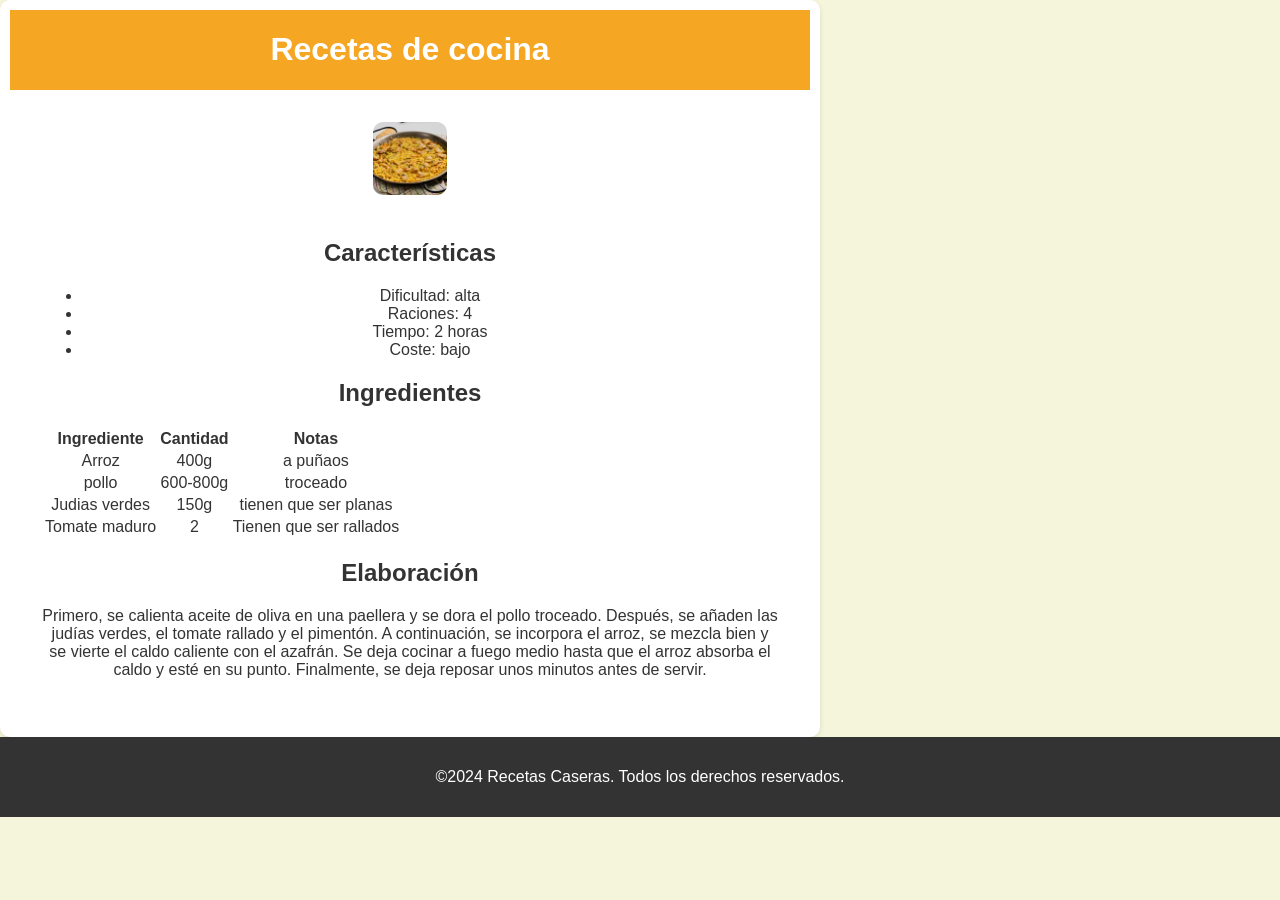
==== AP web-html/Receta de cocina/index.html @ 59f19183 "Hay que terminar la receta" ====
<!DOCTYPE html>
<html lang="en">
<head>
    <meta charset="UTF-8">
    <meta name="viewport" content="width=device-width, initial-scale=1.0">
    <link rel="stylesheet" href="index.css">
    <title>Document</title>
</head>
<body>
    <div class="Receta">
        <header>
            <h1>Recetas de cocina</h1>
        </header>
        <main>
            <div class="imagen-receta">
                <img src="paella de pollo.jpeg" alt="Receta paella">
            </div>

            <div class="Características">
                <h2>Características</h2>
                <ul>
                    <li>Dificultad: alta</li>
                    <li>Raciones: 4</li>
                    <li>Tiempo: 2 horas</li>
                    <li>Coste: bajo</li>
                </ul>
            </div>
            <div class="ingredientes">
                <h2>Ingredientes</h2>
                <table>
                    <tr>
                        <th>Ingrediente</th>
                        <th>Cantidad</th>
                        <th>Notas</th>
                    </tr>
                    <tr>
                        <td>Arroz</td>
                        <td>400g</td>
                        <td>a puñaos</td>
                    </tr>
                    <tr>
                        <td>pollo</td>
                        <td>600-800g</td>
                        <td>troceado</td>
                    </tr>
                    <tr>
                        <td>Judias verdes</td>
                        <td>150g</td>
                        <td>tienen que ser planas</td>
                    </tr>
                    <tr>
                        <td>Tomate maduro</td>
                        <td>2</td>
                        <td>Tienen que ser rallados</td>
                    </tr>
                </table>
            </div>
            <div class="Características">
                <h2>Elaboración</h2>
                <p>
                Primero, se calienta aceite de oliva en una paellera y se dora el pollo troceado. Después, se añaden las judías verdes, el tomate rallado y el pimentón. A continuación, se incorpora el arroz, se mezcla bien y se vierte el caldo caliente con el azafrán. Se deja cocinar a fuego medio hasta que el arroz absorba el caldo y esté en su punto. Finalmente, se deja reposar unos minutos antes de servir.
                </p>
            </div>
        </div>
    </main>

    <footer>
        <p>&copy;2024 Recetas Caseras. Todos los derechos reservados.</p>
    </footer>

</body>
</html>
---- AP web-html/Receta de cocina/index.css ----
body {
    font-family: Arial, sans-serif;
    box-sizing: border-box;
    margin: 0%;
    padding: 0%;
    display: flex;
    flex-direction: column;
    text-align: center;
    justify-content: center;
    background-color: beige;
}

header {
    background-color: #f5a623;
    color: white;
    display: flex;
    flex-direction: column;
    text-align: center;
    justify-content: center;
    padding: 0%;
}

main {
    background-color: white;
    padding: 2rem;
}

footer {
    background-color: #333;
    color: white;
    text-align: center;
    padding: 15px;
}

.Receta {
    background-color: White;
    color: #333;
    box-shadow: 0 2px 5px rgba(0, 0, 0, 0.1);
    max-width: 800px;
    text-align: center;
    border-radius: 10px;
    padding: 10px;
}
.imagen-receta img {
    width: 10%;
    border-radius: 10px;
    max-width: 100%;
    margin-bottom: 20px;
}
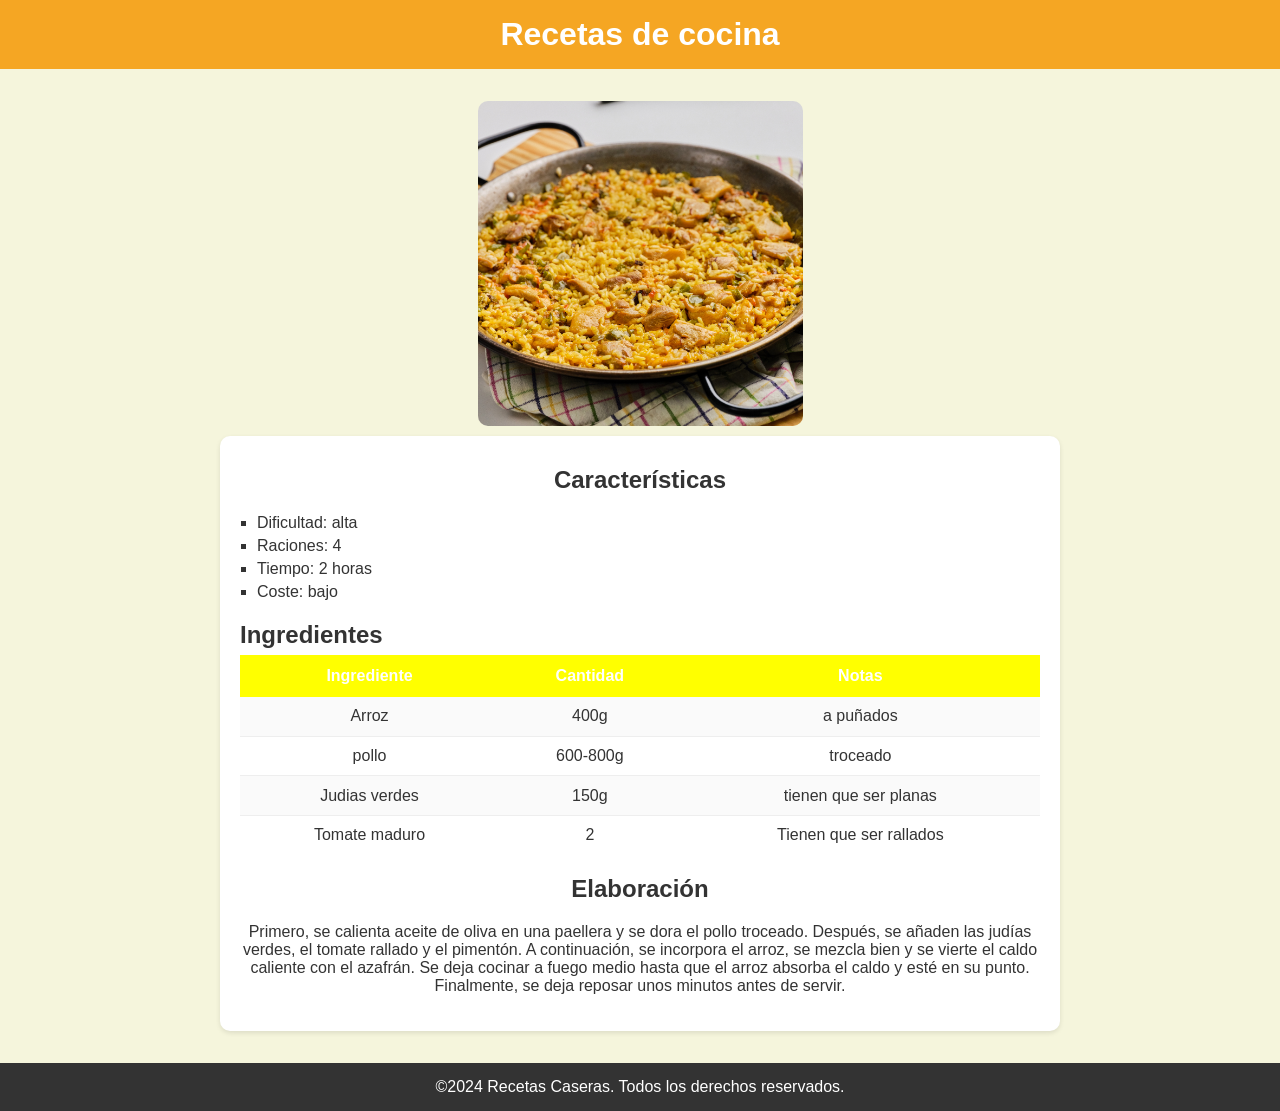
==== commit 0ac7e02c: "Receta terminada y nuevo temario en python" ====
--- a/AP web-html/Receta de cocina/index.html
+++ b/AP web-html/Receta de cocina/index.html
@@ -7,15 +7,14 @@
     <title>Document</title>
 </head>
 <body>
-    <div class="Receta">
-        <header>
-            <h1>Recetas de cocina</h1>
-        </header>
+    <header>
+        <h1>Recetas de cocina</h1>
+    </header>
         <main>
             <div class="imagen-receta">
                 <img src="paella de pollo.jpeg" alt="Receta paella">
             </div>
-
+            <div class="Receta">
             <div class="Características">
                 <h2>Características</h2>
                 <ul>
@@ -36,7 +35,7 @@
                     <tr>
                         <td>Arroz</td>
                         <td>400g</td>
-                        <td>a puñaos</td>
+                        <td>a puñados</td>
                     </tr>
                     <tr>
                         <td>pollo</td>
@@ -55,7 +54,7 @@
                     </tr>
                 </table>
             </div>
-            <div class="Características">
+            <div class="Elaboración">
                 <h2>Elaboración</h2>
                 <p>
                 Primero, se calienta aceite de oliva en una paellera y se dora el pollo troceado. Después, se añaden las judías verdes, el tomate rallado y el pimentón. A continuación, se incorpora el arroz, se mezcla bien y se vierte el caldo caliente con el azafrán. Se deja cocinar a fuego medio hasta que el arroz absorba el caldo y esté en su punto. Finalmente, se deja reposar unos minutos antes de servir.
@@ -63,7 +62,6 @@
             </div>
         </div>
     </main>
-
     <footer>
         <p>&copy;2024 Recetas Caseras. Todos los derechos reservados.</p>
     </footer>
--- a/AP web-html/Receta de cocina/index.css
+++ b/AP web-html/Receta de cocina/index.css
@@ -1,3 +1,4 @@
+/* Estilos generales */
 body {
     font-family: Arial, sans-serif;
     box-sizing: border-box;
@@ -5,26 +6,120 @@
     padding: 0%;
     display: flex;
     flex-direction: column;
-    text-align: center;
-    justify-content: center;
-    background-color: beige;
+    min-height: 100vh;
+    color: #333;
 }
-
+/* Caebezera */
 header {
     background-color: #f5a623;
     color: white;
     display: flex;
     flex-direction: column;
-    text-align: center;
+    align-items: center;
     justify-content: center;
-    padding: 0%;
+    padding: 1rem;
+}
+header h1 {
+    margin: 0;
+}
+/* Contenido principal */
+main {
+    background-color: beige;
+    padding: 2rem;
+    flex: 1;
 }
 
-main {
-    background-color: white;
-    padding: 2rem;
+.Receta {
+    background-color: White;
+    color: #333;
+    box-shadow: 0 2px 5px rgba(0, 0, 0, 0.1);
+    max-width: 800px;
+    margin: 0 auto;
+    text-align: center;
+    border-radius: 10px;
+    padding: 10px 20px 20px;
 }
 
+.Receta h1,
+.Receta h2, {
+    color: #23c4f5;
+}
+
+.Receta h1 {
+    text-align: center;
+    margin-top: 0;
+    margin-bottom: 0;
+}
+.imagen-receta {
+    text-align: center;
+}
+.imagen-receta img {
+    display: block;
+    width: 100%;
+    max-width: 325px;
+    height: auto;
+    margin: 0 auto 10px;
+    border-radius: 10px;
+}
+/* Características */
+.Características ul {
+    list-style-type: square;
+    padding-left: 17px;
+    text-align: left;
+    margin-top: 10px;
+}
+
+.Características li {
+    margin-bottom: 5px;
+}
+
+.Receta strong {
+    color: #23c4f5;
+
+}
+/* Tabla de ingredientes */
+.ingredientes h2,
+.elaboracion h2 {
+    text-align: left;
+    margin-bottom: 6px;
+}
+.ingredientes {
+    margin-top: 0.5rem;
+}
+.ingredientes table {
+    width: 100%;
+    border-collapse: collapse;
+}
+.ingredientes th {
+    background-color: yellow;
+    color: white;
+    padding: 0.75rem 1rem;
+    font-weight: bold;
+    text-align: center;
+}
+
+.ingredientes td {
+    padding: 0.65rem 1rem;
+    border-bottom: 1px solid #eee;
+    text-align: center;
+}
+
+.ingredientes tbody tr:nth-child(even) {
+    background-color: #fafafa;
+}
+
+.ingredientes tbody tr:last-child td {
+    border-bottom: none;
+}
+
+/* Elaboración */
+.elaboracion p {
+    line-height: 1.6;
+    text-align: left;
+    margin-bottom: 4px;
+}
+
+/* Pie de página */
 footer {
     background-color: #333;
     color: white;
@@ -32,19 +127,18 @@
     padding: 15px;
 }
 
-.Receta {
-    background-color: White;
-    color: #333;
-    box-shadow: 0 2px 5px rgba(0, 0, 0, 0.1);
-    max-width: 800px;
-    text-align: center;
-    border-radius: 10px;
-    padding: 10px;
-}
-.imagen-receta img {
-    width: 10%;
-    border-radius: 10px;
-    max-width: 100%;
-    margin-bottom: 20px;
+footer p {
+    margin: 0;
 }
 
+/* Adaptación a móviles */
+@media (max-width: 600px) {
+    main {
+        padding: 1rem;
+    }
+
+    .receta {
+        padding: 12px;
+    }
+
+    
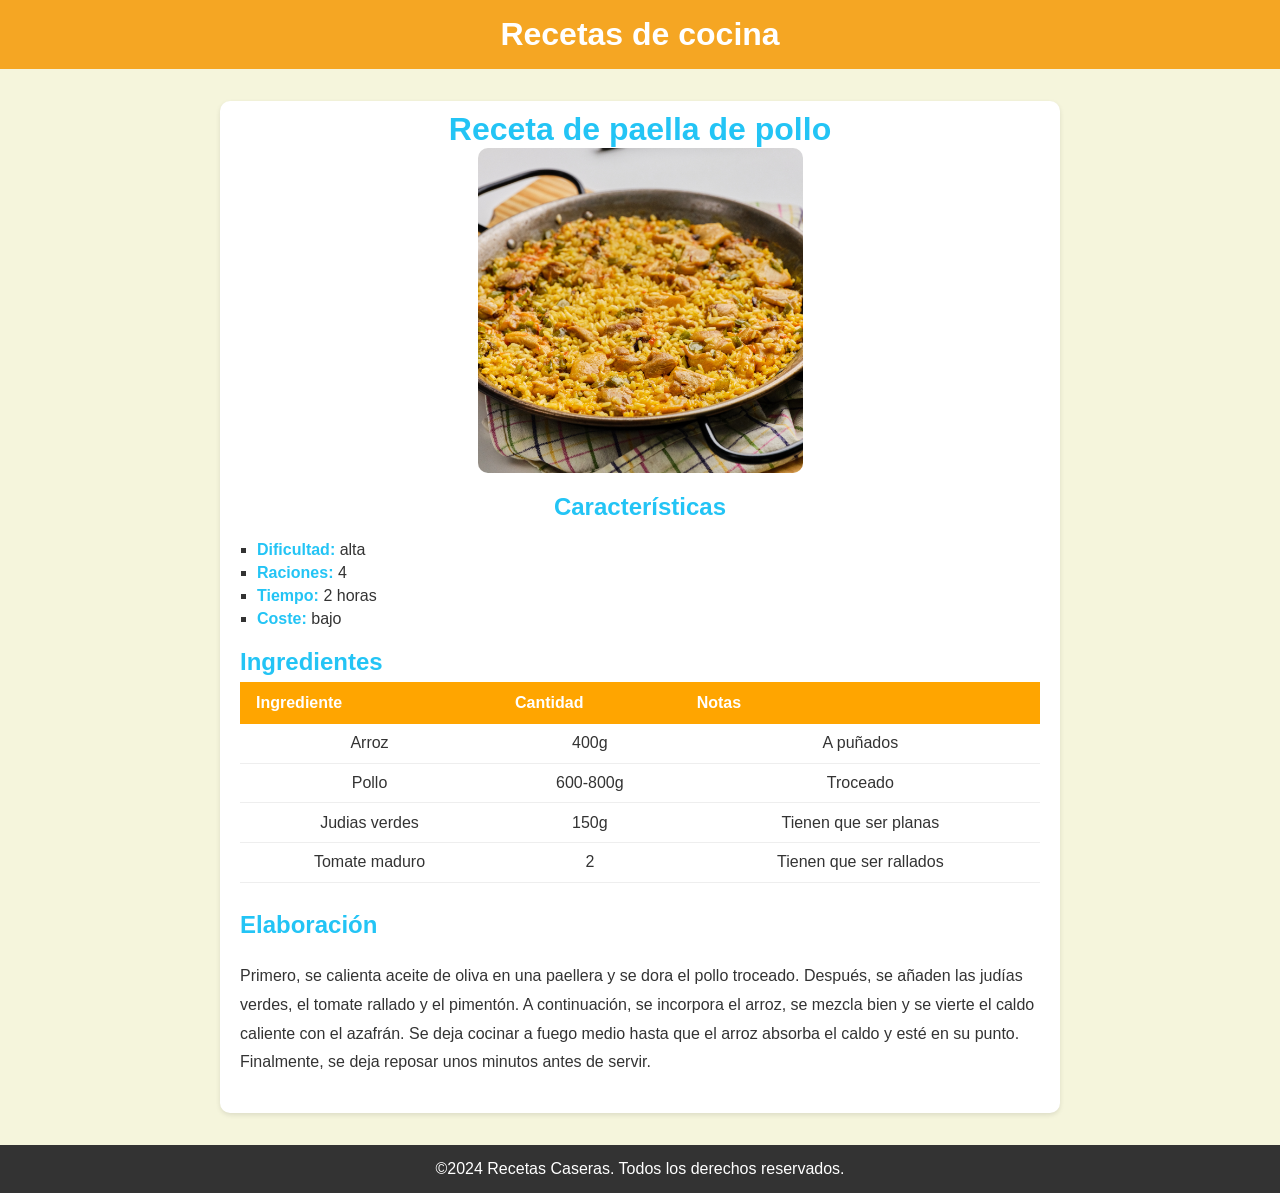
==== commit 4fce7ab4: "Receta por fin terminada" ====
--- a/AP web-html/Receta de cocina/index.html
+++ b/AP web-html/Receta de cocina/index.html
@@ -11,17 +11,20 @@
         <h1>Recetas de cocina</h1>
     </header>
         <main>
+            <div class="Receta">
+            <div class="Paella">
+                <h1>Receta de paella de pollo</h1>
+            </div>
             <div class="imagen-receta">
                 <img src="paella de pollo.jpeg" alt="Receta paella">
             </div>
-            <div class="Receta">
-            <div class="Características">
+            <div class="Caracteristicas">
                 <h2>Características</h2>
                 <ul>
-                    <li>Dificultad: alta</li>
-                    <li>Raciones: 4</li>
-                    <li>Tiempo: 2 horas</li>
-                    <li>Coste: bajo</li>
+                    <li><strong>Dificultad:</strong> alta</li>
+                    <li><strong>Raciones:</strong> 4</li>
+                    <li><strong>Tiempo:</strong> 2 horas</li>
+                    <li><strong>Coste:</strong> bajo</li>
                 </ul>
             </div>
             <div class="ingredientes">
@@ -35,17 +38,17 @@
                     <tr>
                         <td>Arroz</td>
                         <td>400g</td>
-                        <td>a puñados</td>
+                        <td>A puñados</td>
                     </tr>
                     <tr>
-                        <td>pollo</td>
+                        <td>Pollo</td>
                         <td>600-800g</td>
-                        <td>troceado</td>
+                        <td>Troceado</td>
                     </tr>
                     <tr>
                         <td>Judias verdes</td>
                         <td>150g</td>
-                        <td>tienen que ser planas</td>
+                        <td>Tienen que ser planas</td>
                     </tr>
                     <tr>
                         <td>Tomate maduro</td>
@@ -54,7 +57,7 @@
                     </tr>
                 </table>
             </div>
-            <div class="Elaboración">
+            <div class="elaboracion">
                 <h2>Elaboración</h2>
                 <p>
                 Primero, se calienta aceite de oliva en una paellera y se dora el pollo troceado. Después, se añaden las judías verdes, el tomate rallado y el pimentón. A continuación, se incorpora el arroz, se mezcla bien y se vierte el caldo caliente con el azafrán. Se deja cocinar a fuego medio hasta que el arroz absorba el caldo y esté en su punto. Finalmente, se deja reposar unos minutos antes de servir.
--- a/AP web-html/Receta de cocina/index.css
+++ b/AP web-html/Receta de cocina/index.css
@@ -9,7 +9,7 @@
     min-height: 100vh;
     color: #333;
 }
-/* Caebezera */
+/* Cabecera */
 header {
     background-color: #f5a623;
     color: white;
@@ -41,7 +41,7 @@
 }
 
 .Receta h1,
-.Receta h2, {
+.Receta h2 {
     color: #23c4f5;
 }
 
@@ -62,14 +62,14 @@
     border-radius: 10px;
 }
 /* Características */
-.Características ul {
+.Caracteristicas ul {
     list-style-type: square;
     padding-left: 17px;
     text-align: left;
     margin-top: 10px;
 }
 
-.Características li {
+.Caracteristicas li {
     margin-bottom: 5px;
 }
 
@@ -79,10 +79,11 @@
 }
 /* Tabla de ingredientes */
 .ingredientes h2,
-.elaboracion h2 {
+.ingredientes h2 {
     text-align: left;
     margin-bottom: 6px;
 }
+
 .ingredientes {
     margin-top: 0.5rem;
 }
@@ -91,11 +92,11 @@
     border-collapse: collapse;
 }
 .ingredientes th {
-    background-color: yellow;
+    background-color: orange;
     color: white;
     padding: 0.75rem 1rem;
     font-weight: bold;
-    text-align: center;
+    text-align: left;
 }
 
 .ingredientes td {
@@ -104,17 +105,10 @@
     text-align: center;
 }
 
-.ingredientes tbody tr:nth-child(even) {
-    background-color: #fafafa;
-}
-
-.ingredientes tbody tr:last-child td {
-    border-bottom: none;
-}
-
 /* Elaboración */
-.elaboracion p {
-    line-height: 1.6;
+.elaboracion h2, 
+.elaboracion {
+    line-height: 1.8;
     text-align: left;
     margin-bottom: 4px;
 }
@@ -133,12 +127,12 @@
 
 /* Adaptación a móviles */
 @media (max-width: 600px) {
+
     main {
         padding: 1rem;
     }
 
-    .receta {
+    .Receta {
         padding: 12px;
     }
-
-    
+}
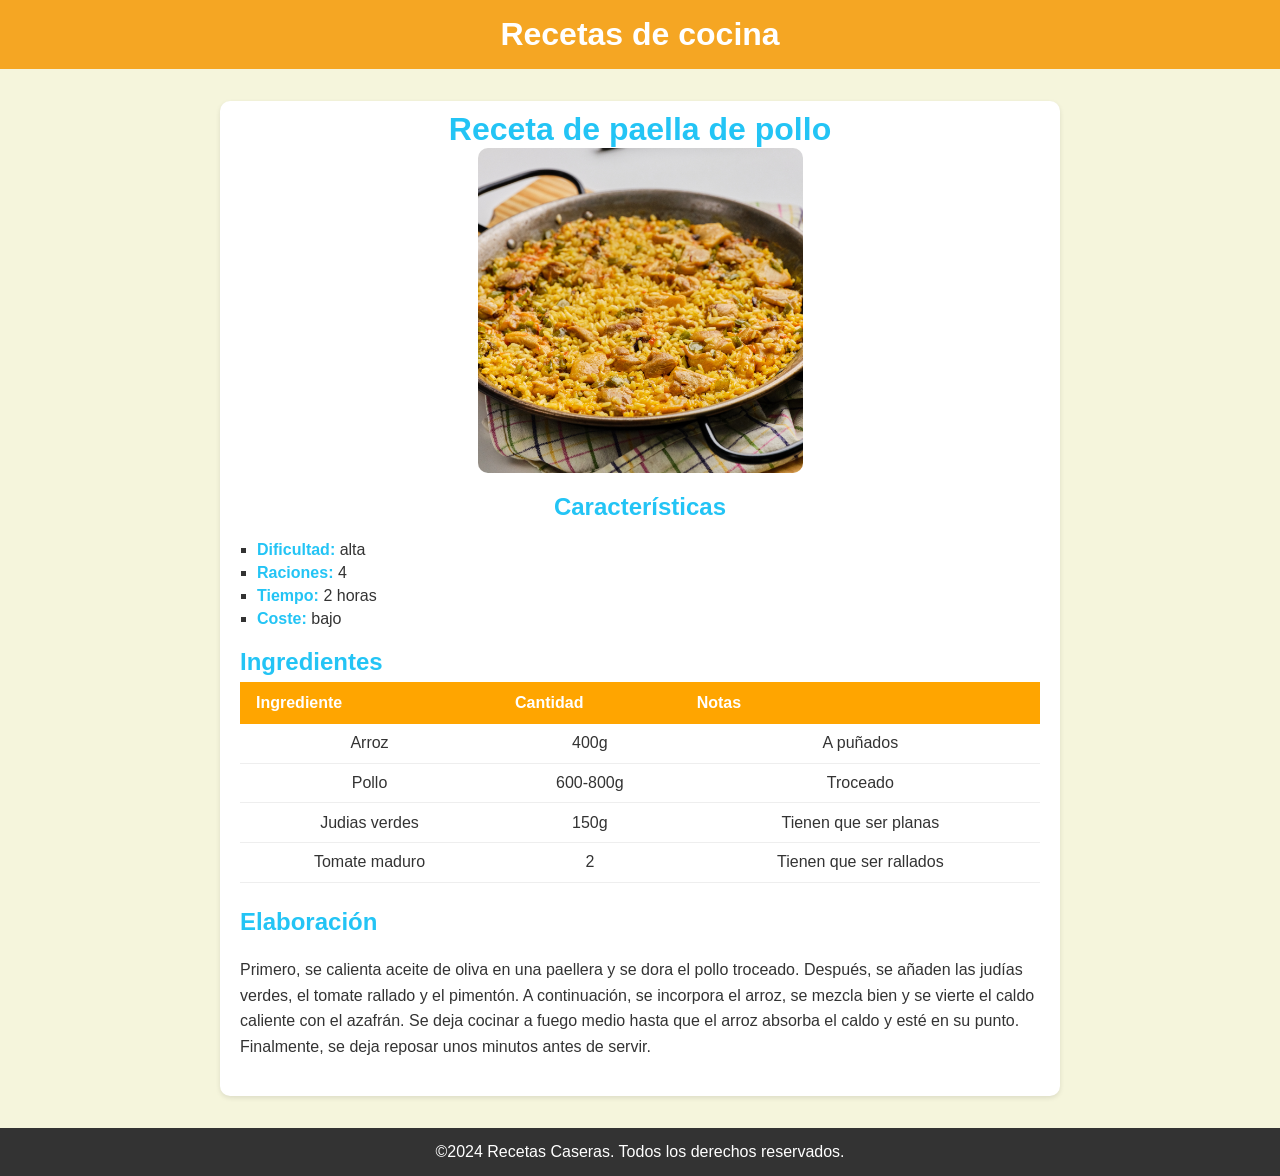
==== commit 2ab73ce1: "html cosas nuevas y nuevo temario de python" ====
--- a/AP web-html/Receta de cocina/index.html
+++ b/AP web-html/Receta de cocina/index.html
@@ -11,7 +11,7 @@
         <h1>Recetas de cocina</h1>
     </header>
         <main>
-            <div class="Receta">
+            <div class="receta">
             <div class="Paella">
                 <h1>Receta de paella de pollo</h1>
             </div>
--- a/AP web-html/Receta de cocina/index.css
+++ b/AP web-html/Receta de cocina/index.css
@@ -29,7 +29,7 @@
     flex: 1;
 }
 
-.Receta {
+.receta {
     background-color: White;
     color: #333;
     box-shadow: 0 2px 5px rgba(0, 0, 0, 0.1);
@@ -40,12 +40,12 @@
     padding: 10px 20px 20px;
 }
 
-.Receta h1,
-.Receta h2 {
+.receta h1,
+.receta h2 {
     color: #23c4f5;
 }
 
-.Receta h1 {
+.receta h1 {
     text-align: center;
     margin-top: 0;
     margin-bottom: 0;
@@ -73,7 +73,7 @@
     margin-bottom: 5px;
 }
 
-.Receta strong {
+.receta strong {
     color: #23c4f5;
 
 }
@@ -108,7 +108,7 @@
 /* Elaboración */
 .elaboracion h2, 
 .elaboracion {
-    line-height: 1.8;
+    line-height: 1.6;
     text-align: left;
     margin-bottom: 4px;
 }
@@ -132,7 +132,7 @@
         padding: 1rem;
     }
 
-    .Receta {
+    .receta {
         padding: 12px;
     }
 }
